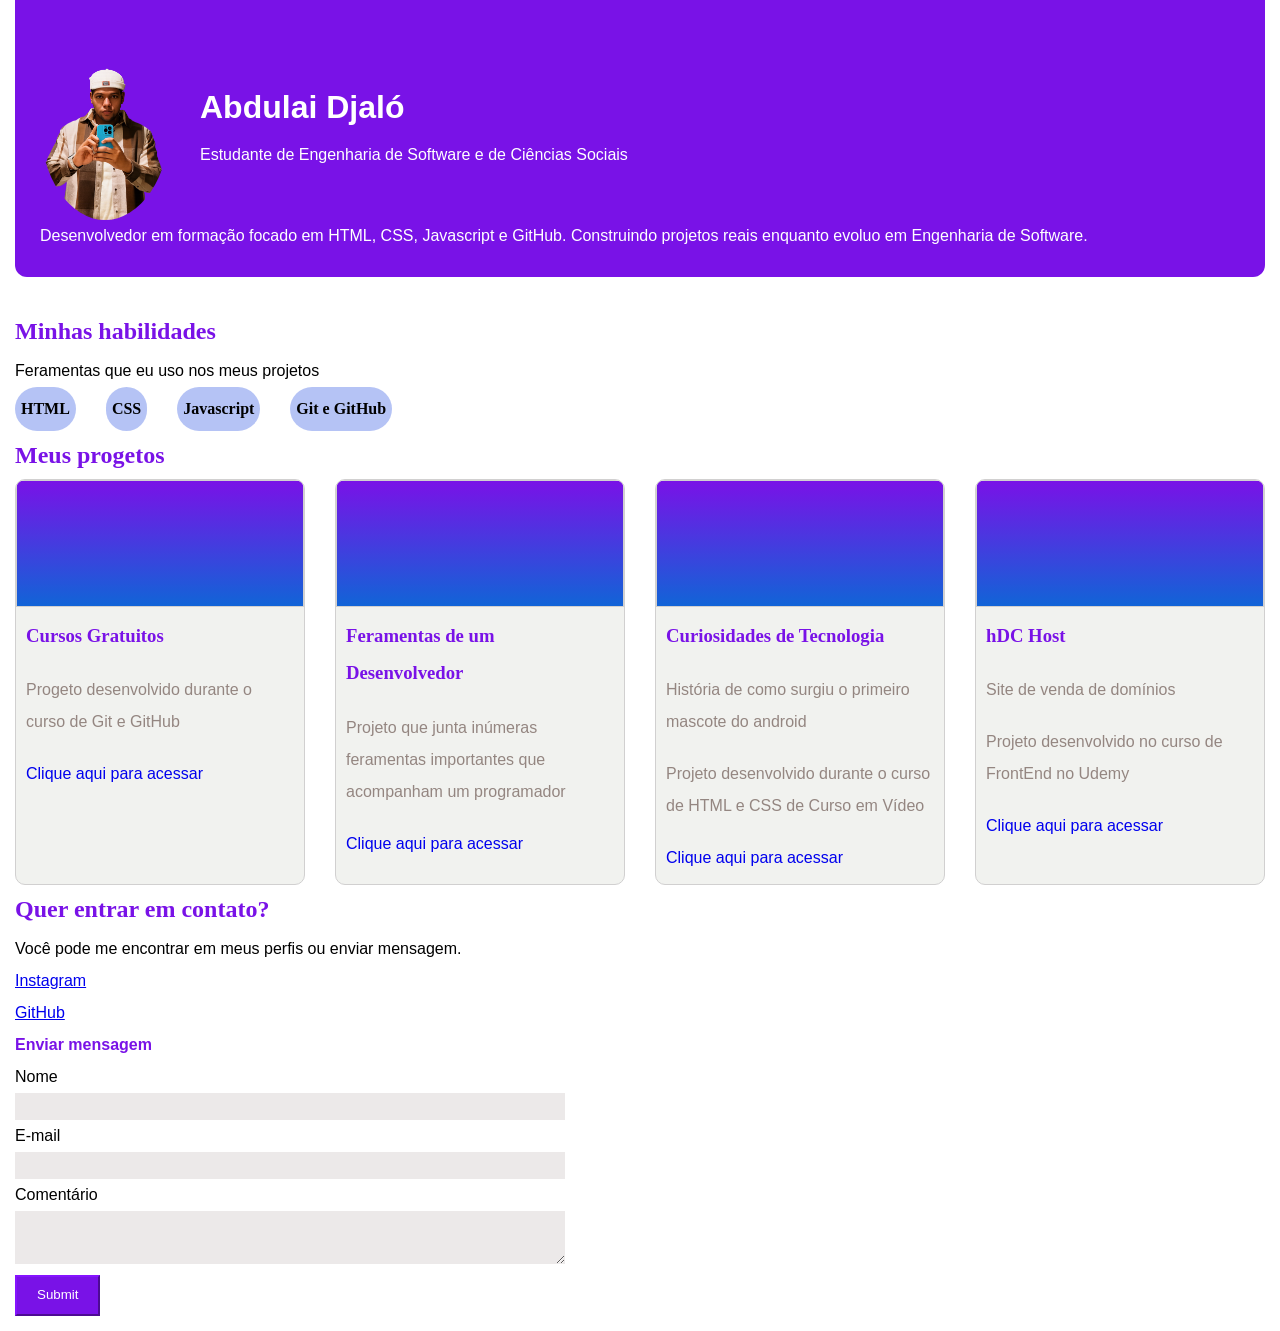
==== index.html @ e2132062 "mais um projeto adicionado" ====
<!DOCTYPE html>
<html lang="pt-br">
<head>
    <meta charset="UTF-8">
    <meta name="viewport" content="width=device-width, initial-scale=1.0">
    <title>Meu portfólio</title>
    <link rel="stylesheet" href="style.css">
    <link rel="shortcut icon" href="Minha imagem sem fundo.png" type="image/x-icon">
</head>
<body>
    <header>
        <div>
            <img src="Minha imagem sem fundo.png" alt="minha imagem">
            <div>
                <h1>Abdulai Djaló</h1>
                <p>Estudante de Engenharia de Software e de Ciências Sociais</p>
            
            </div>
        </div>
        <p>Desenvolvedor em formação focado em HTML, CSS, Javascript e GitHub.
        Construindo projetos reais enquanto evoluo em Engenharia de Software.</p>
    </header>
    <main>
        <section class="habilidade">
            <h2>Minhas habilidades</h2>
            <p>Feramentas que eu uso nos meus projetos</p>
            <ul>
                <li>HTML</li>
                <li>CSS</li>
                <li>Javascript</li>
                <li>Git e GitHub</li>
            </ul>
        </section>
        <section>
            <h2>Meus progetos</h2>
            <div class="projetos">
                <article>
                    <div class="imagem"></div>
                    <h3>Cursos Gratuitos</h3>
                    <p>Progeto desenvolvido durante o curso de Git e GitHub</p>
                    <a href="https://djibrildjalo.github.io/Projeto-Site/" target="_blank">Clique aqui para acessar</a>
                </article>

                <article>
                    <div class="imagem"></div>
                    <h3>Feramentas de um Desenvolvedor</h3>
                    <p>Projeto que junta inúmeras feramentas importantes que acompanham um programador</p>
                    <a href="https://djibrildjalo.github.io/Feramentas_de_um_programador/" target="_blank">Clique aqui para acessar</a>
                </article>

                <article>
                    <div class="imagem"></div>
                    <h3>Curiosidades de Tecnologia</h3>
                    <p>História de como surgiu o primeiro mascote do android</p>
                    <P>Projeto desenvolvido durante o curso de HTML e CSS de Curso em Vídeo</P>
                    <a href="https://djibrildjalo.github.io/Surgimento_Android/" target="_blank">Clique aqui para acessar</a>
                </article>

                <article>
                    <div class="imagem"></div>
                    <h3>hDC Host</h3>
                    <p>Site de venda de domínios</p>
                    <p>Projeto desenvolvido no curso de FrontEnd no Udemy</p>
                    <a href="https://djibrildjalo.github.io/hDC-Host/" target="_blank">Clique aqui para acessar</a>
                </article>
            </div>
        </section>
        <section>
            <h2>Quer entrar em contato?</h2>
            <p>Você pode me encontrar em meus perfis ou enviar mensagem.</p>
            <ul>
                <li><p><a href="https://Instagram.com/abdulaidjalo52" target="_blank">Instagram</a></p></li>
                <li><p><a href="https://github.com/djibrildjalo" target="_blank">GitHub</a></p></li>
            </ul>
        </section>

        <section class="mensagem">
            <p><strong>Enviar mensagem</strong></p>
            <label for="nome">Nome</label>
            <input class="mensagem" type="text" name="nome">
            <label for="email">E-mail</label>
            <input class="mensagem" type="email">
            <label for="comentario">Comentário</label>
            <textarea class="mensagem" name="comentario"></textarea>
        </section>

        <input class="enviar" type="submit" name="enviar">
    </main>
    <footer>
        <p></p>
    </footer>
</body>
</html>
---- style.css ----
*{
    font-family: Arial, Helvetica, sans-serif;
    padding: 0px;
    margin: 0px;
    line-height: 2em;
}
@import url('https://fonts.googleapis.com/css2?family=Changa+One:ital@0;1&family=Gravitas+One&display=swap');

:root{
    --cor1: #ffffff;
    --cor2: #7912e7;
    --cor3: #000000;
    --cor4: #1164d7;
    --cor6: #d8dbd45f;

    --fonte-padrão: arial;
    --fonte-destaque: 'changa';
    --fonte-titulo: 'gravitas';
}

body{
    margin: 15px;
    margin-top: 0px;
}

header{
    background-color: var(--cor2);
    color: var(--cor1);
    padding: 25px;
    border-radius: 0px 0px 12px 12px;
    margin: 0px auto 30px auto;
}

header > div{
    display: flex;
    gap: 30px;
    align-items: center;
    flex: 1;
}

header > div > img{
    max-width: 130px;
    border-radius: 50%;
}

header > div > h1{
    font-weight: bolder;
    font-family: var(--fonte-destaque);
}

header > div > p{
    text-align: justify;
    font-family: var(--fonte-padrão);
}

section.habilidade ul{
    display: flex;
    gap: 30px;
    list-style-type: none;
    flex-wrap: wrap;

}

section.habilidade li{
    background-color: #1b45df52;
    border-radius: 50px;
    padding: 6px;
    font-weight: bolder;
    font-family: var(--fonte-destaque);
}

main{
    background-color: var(--cor1);
    font-family: var(--fonte-padrão);
}

main h2{
    color: var(--cor2);
    font-family: var(--fonte-titulo);
}

.projetos{
    display: flex;
    gap: 30px;
    flex-wrap: wrap;
}

div.projetos article{
    min-width: 220px;
    background-color: var(--cor6);
    flex-direction: column;
    flex: 1;
    display: flex;
    overflow: hidden;
    border-radius: 10px;
    border: 1px solid rgb(209, 208, 208);
}

div.imagem{
    height: 125px;
    background-image: linear-gradient(to bottom, var(--cor2), var(--cor4));
    border: 1px solid rgb(209, 208, 208);
}

div.projetos h3{
    padding: 10px;
    color: var(--cor2);
    font-family: var(--fonte-titulo);
}

div.projetos p{
    padding: 10px;
    color: rgb(148, 134, 129);
}

div.projetos a{
    padding: 10px;
    text-decoration: none;
}

div.projetos a:hover{
    color: #d74747;
    text-decoration: underline;
}

section ul{
    list-style: none;
}

section.mensagem{
    margin-top: 20px;
    margin: auto;
}

section label,
section input{
    display: block;
}

section.mensagem p{
    color: var(--cor2);
}

input.mensagem,
textarea.mensagem{
    min-width: 550px;
    background-color: rgba(221, 216, 216, 0.552);
    border: none;
}

@media screen and (max-width: 600px ) {
    input.mensagem,
textarea.mensagem{
    min-width: 350px;
    background-color: rgba(221, 216, 216, 0.552);
    border: none;
}
}

input.enviar{
    padding: 05px 20px;
    background-color: var(--cor2);
    color: var(--cor1);
    border-color: var(--cor2);
    transition: 0.5s;
}

input.enviar:hover{
    background-color: var(--cor1);
    color: var(--cor2);
}
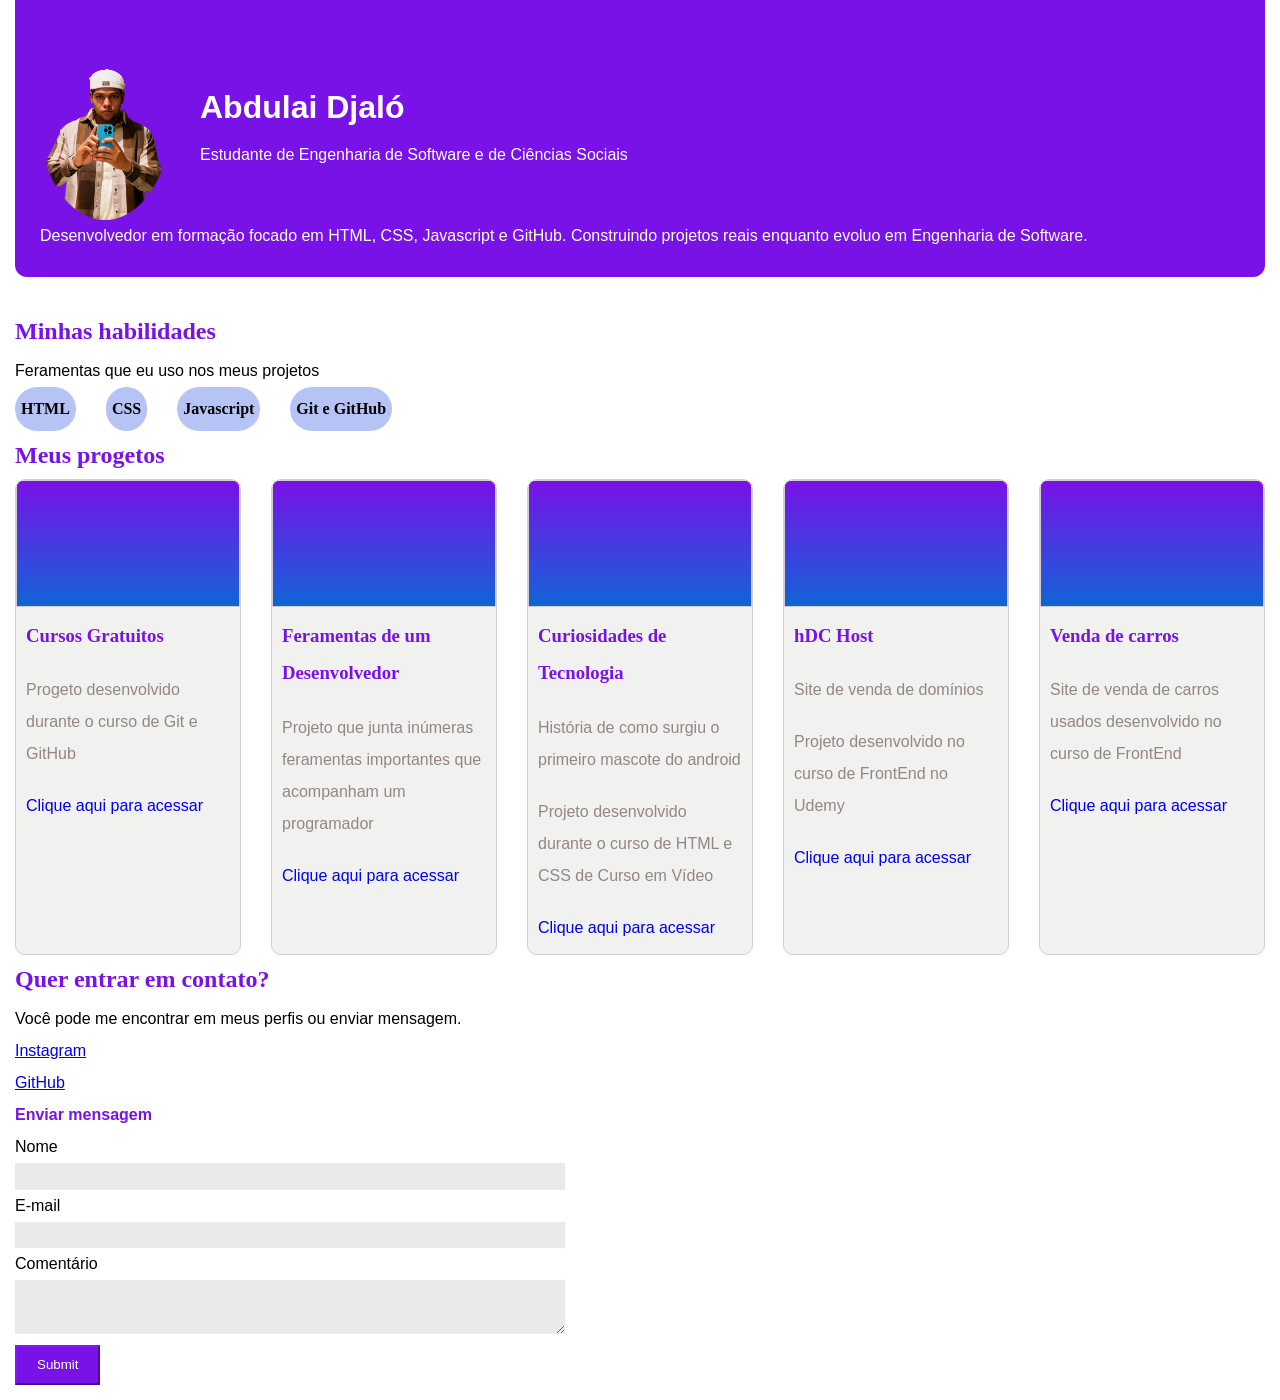
==== commit 0c76acb1: "Mais projeto de venda de carros" ====
--- a/index.html
+++ b/index.html
@@ -53,7 +53,7 @@
                     <h3>Curiosidades de Tecnologia</h3>
                     <p>História de como surgiu o primeiro mascote do android</p>
                     <P>Projeto desenvolvido durante o curso de HTML e CSS de Curso em Vídeo</P>
-                    <a href="https://djibrildjalo.github.io/Surgimento_Android/" target="_blank">Clique aqui para acessar</a>
+                    <a href="https://djibrildjalo.github.io/Surgimento_android/" target="_blank">Clique aqui para acessar</a>
                 </article>
 
                 <article>
@@ -62,6 +62,13 @@
                     <p>Site de venda de domínios</p>
                     <p>Projeto desenvolvido no curso de FrontEnd no Udemy</p>
                     <a href="https://djibrildjalo.github.io/hDC-Host/" target="_blank">Clique aqui para acessar</a>
+                </article>
+
+                <article>
+                    <div class="imagem"></div>
+                    <h3>Venda de carros</h3>
+                    <p>Site de venda de carros usados desenvolvido no curso de FrontEnd</p>
+                    <a href="https://djibrildjalo.github.io/Projeto_venda_carro/" target="_blank">Clique aqui para acessar</a>
                 </article>
             </div>
         </section>
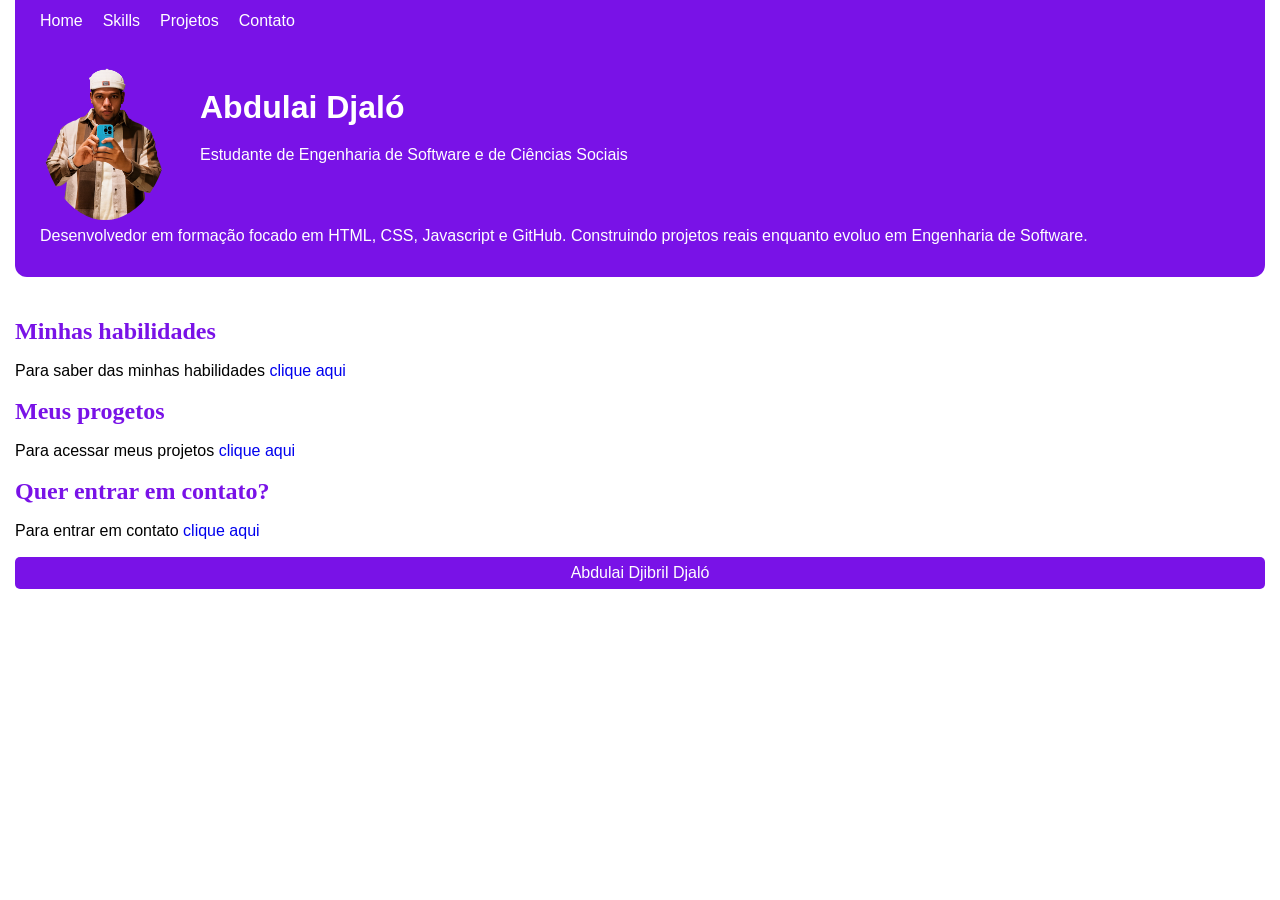
==== commit 34b3c197: "Fiz divisão partes, cada assunto numa pagina" ====
--- a/index.html
+++ b/index.html
@@ -4,11 +4,21 @@
     <meta charset="UTF-8">
     <meta name="viewport" content="width=device-width, initial-scale=1.0">
     <title>Meu portfólio</title>
-    <link rel="stylesheet" href="style.css">
+    <link rel="stylesheet" href="stilos/style.css">
     <link rel="shortcut icon" href="Minha imagem sem fundo.png" type="image/x-icon">
 </head>
 <body>
     <header>
+        <div class="menu">
+            <nav class="menu">
+                <ul class="menu-links">
+                    <li><a href="index.html">Home</a></li>
+                    <li><a href="skills.html">Skills</a></li>
+                    <li><a href="projetos.html">Projetos</a></li>
+                    <li><a href="contato.html">Contato</a></li>
+                </ul>
+            </nav>
+        </div>
         <div>
             <img src="Minha imagem sem fundo.png" alt="minha imagem">
             <div>
@@ -23,78 +33,19 @@
     <main>
         <section class="habilidade">
             <h2>Minhas habilidades</h2>
-            <p>Feramentas que eu uso nos meus projetos</p>
-            <ul>
-                <li>HTML</li>
-                <li>CSS</li>
-                <li>Javascript</li>
-                <li>Git e GitHub</li>
-            </ul>
+            <p>Para saber das minhas habilidades <a href="skills.html">clique aqui</a></p>
         </section>
         <section>
             <h2>Meus progetos</h2>
-            <div class="projetos">
-                <article>
-                    <div class="imagem"></div>
-                    <h3>Cursos Gratuitos</h3>
-                    <p>Progeto desenvolvido durante o curso de Git e GitHub</p>
-                    <a href="https://djibrildjalo.github.io/Projeto-Site/" target="_blank">Clique aqui para acessar</a>
-                </article>
-
-                <article>
-                    <div class="imagem"></div>
-                    <h3>Feramentas de um Desenvolvedor</h3>
-                    <p>Projeto que junta inúmeras feramentas importantes que acompanham um programador</p>
-                    <a href="https://djibrildjalo.github.io/Feramentas_de_um_programador/" target="_blank">Clique aqui para acessar</a>
-                </article>
-
-                <article>
-                    <div class="imagem"></div>
-                    <h3>Curiosidades de Tecnologia</h3>
-                    <p>História de como surgiu o primeiro mascote do android</p>
-                    <P>Projeto desenvolvido durante o curso de HTML e CSS de Curso em Vídeo</P>
-                    <a href="https://djibrildjalo.github.io/Surgimento_android/" target="_blank">Clique aqui para acessar</a>
-                </article>
-
-                <article>
-                    <div class="imagem"></div>
-                    <h3>hDC Host</h3>
-                    <p>Site de venda de domínios</p>
-                    <p>Projeto desenvolvido no curso de FrontEnd no Udemy</p>
-                    <a href="https://djibrildjalo.github.io/hDC-Host/" target="_blank">Clique aqui para acessar</a>
-                </article>
-
-                <article>
-                    <div class="imagem"></div>
-                    <h3>Venda de carros</h3>
-                    <p>Site de venda de carros usados desenvolvido no curso de FrontEnd</p>
-                    <a href="https://djibrildjalo.github.io/Projeto_venda_carro/" target="_blank">Clique aqui para acessar</a>
-                </article>
-            </div>
+            <p>Para acessar meus projetos <a href="projetos.html">clique aqui</a></p>
         </section>
         <section>
             <h2>Quer entrar em contato?</h2>
-            <p>Você pode me encontrar em meus perfis ou enviar mensagem.</p>
-            <ul>
-                <li><p><a href="https://Instagram.com/abdulaidjalo52" target="_blank">Instagram</a></p></li>
-                <li><p><a href="https://github.com/djibrildjalo" target="_blank">GitHub</a></p></li>
-            </ul>
+            <p>Para entrar em contato <a href="contato.html">clique aqui</a></p>
         </section>
-
-        <section class="mensagem">
-            <p><strong>Enviar mensagem</strong></p>
-            <label for="nome">Nome</label>
-            <input class="mensagem" type="text" name="nome">
-            <label for="email">E-mail</label>
-            <input class="mensagem" type="email">
-            <label for="comentario">Comentário</label>
-            <textarea class="mensagem" name="comentario"></textarea>
-        </section>
-
-        <input class="enviar" type="submit" name="enviar">
     </main>
     <footer>
-        <p></p>
+        <p>Abdulai Djibril Djaló</p>
     </footer>
 </body>
 </html>
--- a/stilos/style.css
+++ b/stilos/style.css
@@ -0,0 +1,228 @@
+*{
+    font-family: Arial, Helvetica, sans-serif;
+    padding: 0px;
+    margin: 0px;
+    line-height: 2em;
+}
+@import url('https://fonts.googleapis.com/css2?family=Changa+One:ital@0;1&family=Gravitas+One&display=swap');
+
+:root{
+    --cor1: #ffffff;
+    --cor2: #7912e7;
+    --cor3: #000000;
+    --cor4: #1164d7;
+    --cor6: #d8dbd45f;
+
+    --fonte-padrão: arial;
+    --fonte-destaque: 'changa';
+    --fonte-titulo: 'gravitas';
+}
+
+body{
+    margin: 15px;
+    margin-top: 0px;
+}
+
+header{
+    background-color: var(--cor2);
+    color: var(--cor1);
+    padding: 25px;
+    border-radius: 0px 0px 12px 12px;
+    margin: 0px auto 30px auto;
+}
+
+header > div{
+    display: flex;
+    gap: 30px;
+    align-items: center;
+    flex: 1;
+}
+
+header > div > img{
+    max-width: 130px;
+    border-radius: 50%;
+}
+
+header > div > h1{
+    font-weight: bolder;
+    font-family: var(--fonte-destaque);
+}
+
+header > div > p{
+    text-align: justify;
+    font-family: var(--fonte-padrão);
+}
+
+.menu{
+    position: absolute;
+    text-align: center;
+
+}
+
+.menu-links{
+    list-style-type: none;
+    display: flex;
+    gap: 20px;
+    position: absolute;
+    top: -20px;
+}
+
+nav a{
+    text-decoration: none;
+    color: var(--cor1);
+    position: relative;
+}
+
+nav a:hover{
+    background-color: var(--cor1);
+    color: var(--cor2);
+}
+
+section.habilidade ul{
+    display: flex;
+    gap: 30px;
+    list-style-type: none;
+    flex-wrap: wrap;
+
+}
+
+section.habilidade li{
+    background-color: #1b45df52;
+    border-radius: 50px;
+    padding: 6px;
+    font-weight: bolder;
+    font-family: var(--fonte-destaque);
+}
+
+main{
+    background-color: var(--cor1);
+    font-family: var(--fonte-padrão);
+}
+
+h2{
+    color: var(--cor2);
+    font-family: var(--fonte-titulo);
+}
+
+.projetos{
+    display: flex;
+    gap: 30px;
+    flex-wrap: wrap;
+}
+
+div.projetos article{
+    min-width: 220px;
+    background-color: var(--cor6);
+    flex-direction: column;
+    flex: 1;
+    display: flex;
+    overflow: hidden;
+    border-radius: 10px;
+    border: 1px solid rgb(209, 208, 208);
+}
+
+div.imagem{
+    height: 125px;
+    background-image: linear-gradient(to bottom, var(--cor2), var(--cor4));
+    border: 1px solid rgb(209, 208, 208);
+}
+
+div.projetos h3{
+    padding: 10px;
+    color: var(--cor2);
+    font-family: var(--fonte-titulo);
+}
+
+div.projetos p{
+    padding: 10px;
+    color: rgb(148, 134, 129);
+}
+
+div.projetos a{
+    padding: 10px;
+    text-decoration: none;
+}
+
+div.projetos a:hover{
+    color: #d74747;
+    text-decoration: underline;
+}
+
+section ul{
+    list-style: none;
+}
+
+.escondido{
+    display: none;
+}
+
+.botao{
+    background-color: var(--cor2);
+    color: var(--cor1);
+    padding: 4px;
+    border-radius: 5px;
+    border: 1px transparent;
+}
+
+section.mensagem{
+    margin-top: 20px;
+    margin: auto;
+}
+
+section label,
+section input{
+    display: block;
+}
+
+section.mensagem p{
+    color: var(--cor2);
+}
+
+input.mensagem,
+textarea.mensagem{
+    min-width: 550px;
+    background-color: rgba(221, 216, 216, 0.552);
+    border: none;
+}
+
+@media screen and (max-width: 600px ) {
+    input.mensagem,
+textarea.mensagem{
+    min-width: 350px;
+    background-color: rgba(221, 216, 216, 0.552);
+    border: none;
+}
+}
+
+input.enviar{
+    padding: 05px 20px;
+    background-color: var(--cor2);
+    color: var(--cor1);
+    border-color: var(--cor2);
+    transition: 0.5s;
+    border-radius: 5px;
+}
+
+input.enviar:hover{
+    background-color: var(--cor1);
+    color: var(--cor2);
+}
+
+p a{
+    text-decoration: none;
+}
+
+p a:hover{
+    background-color: var(--cor2);
+    color: var(--cor1);
+    padding: 5px;
+    border-radius: 3px;
+}
+
+footer p{
+    background-color: var(--cor2);
+    color: var(--cor1);
+    margin-top: 10px;
+    border-radius: 5px;
+    text-align: center;
+}
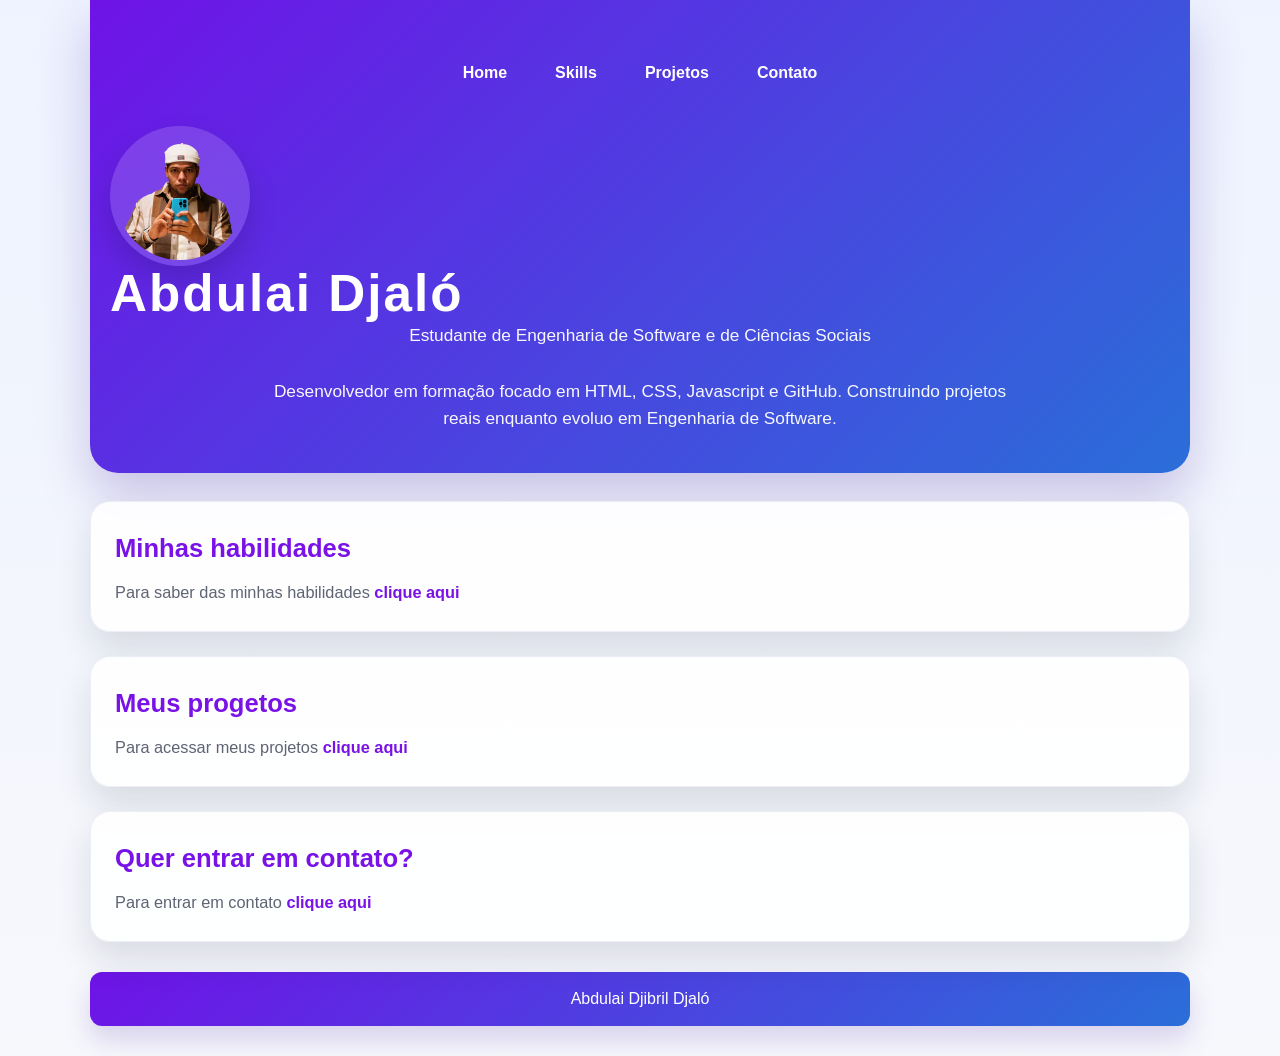
==== commit b67f910c: "Fiz mudança com IA" ====
--- a/index.html
+++ b/index.html
@@ -19,12 +19,11 @@
                 </ul>
             </nav>
         </div>
-        <div>
+        <div class="hero">
             <img src="Minha imagem sem fundo.png" alt="minha imagem">
-            <div>
+            <div class="hero-text">
                 <h1>Abdulai Djaló</h1>
                 <p>Estudante de Engenharia de Software e de Ciências Sociais</p>
-            
             </div>
         </div>
         <p>Desenvolvedor em formação focado em HTML, CSS, Javascript e GitHub.
--- a/stilos/style.css
+++ b/stilos/style.css
@@ -1,228 +1,324 @@
-*{
-    font-family: Arial, Helvetica, sans-serif;
-    padding: 0px;
-    margin: 0px;
-    line-height: 2em;
-}
 @import url('https://fonts.googleapis.com/css2?family=Changa+One:ital@0;1&family=Gravitas+One&display=swap');
 
-:root{
+* {
+    box-sizing: border-box;
+    margin: 0;
+    padding: 0;
+    line-height: 1.6;
+}
+
+:root {
     --cor1: #ffffff;
     --cor2: #7912e7;
-    --cor3: #000000;
+    --cor3: #0f172a;
     --cor4: #1164d7;
-    --cor6: #d8dbd45f;
-
-    --fonte-padrão: arial;
-    --fonte-destaque: 'changa';
-    --fonte-titulo: 'gravitas';
-}
-
-body{
-    margin: 15px;
-    margin-top: 0px;
-}
-
-header{
-    background-color: var(--cor2);
-    color: var(--cor1);
-    padding: 25px;
-    border-radius: 0px 0px 12px 12px;
-    margin: 0px auto 30px auto;
-}
-
-header > div{
-    display: flex;
-    gap: 30px;
+    --cor5: #f4f7ff;
+    --cor6: rgba(145, 160, 211, 0.12);
+    --cor7: #5f6474;
+    --sombra: 0 18px 35px rgba(20, 24, 41, 0.12);
+
+    --fonte-padrão: 'Segoe UI', Tahoma, Geneva, Verdana, sans-serif;
+    --fonte-destaque: 'Changa One', 'Arial Black', sans-serif;
+    --fonte-titulo: 'Gravitas One', 'Segoe UI', sans-serif;
+}
+
+html {
+    scroll-behavior: smooth;
+}
+
+body {
+    background: linear-gradient(180deg, #eef3ff 0%, #f7f8fc 100%);
+    color: var(--cor3);
+    font-family: var(--fonte-padrão);
+}
+
+a {
+    color: inherit;
+    text-decoration: none;
+}
+
+img {
+    display: block;
+    max-width: 100%;
+}
+
+header {
+    background: linear-gradient(135deg, #6f13e7 0%, #2a6ed9 100%);
+    color: var(--cor1);
+    padding: 30px 20px 40px;
+    border-radius: 0 0 28px 28px;
+    box-shadow: 0 24px 50px rgba(76, 44, 162, 0.25);
+}
+
+header, main, footer {
+    width: min(1100px, calc(100% - 32px));
+    margin: 0 auto;
+}
+
+.menu {
+    margin-bottom: 18px;
+}
+
+.menu-links {
+    list-style: none;
+    display: flex;
+    justify-content: center;
+    gap: 12px;
+    flex-wrap: wrap;
+}
+
+.menu-links a {
+    display: inline-block;
+    padding: 10px 18px;
+    border-radius: 999px;
+    color: var(--cor1);
+    font-weight: 700;
+    transition: 0.2s ease;
+}
+
+.menu-links a:hover {
+    background: rgba(255, 255, 255, 0.14);
+    transform: translateY(-1px);
+}
+
+header > div:first-of-type {
+    display: flex;
     align-items: center;
-    flex: 1;
-}
-
-header > div > img{
-    max-width: 130px;
+    gap: 28px;
+    justify-content: center;
+    flex-wrap: wrap;
+    margin: 20px auto 12px;
+}
+
+header > div > img {
+    width: 140px;
+    height: 140px;
+    object-fit: cover;
     border-radius: 50%;
-}
-
-header > div > h1{
-    font-weight: bolder;
+    background: rgba(255, 255, 255, 0.15);
+    padding: 6px;
+    box-shadow: 0 15px 30px rgba(0, 0, 0, 0.15);
+}
+
+header h1 {
+    font-size: clamp(2.1rem, 4vw, 3.4rem);
     font-family: var(--fonte-destaque);
-}
-
-header > div > p{
-    text-align: justify;
-    font-family: var(--fonte-padrão);
-}
-
-.menu{
-    position: absolute;
+    letter-spacing: 0.04em;
+    line-height: 1.1;
+}
+
+header p {
     text-align: center;
-
-}
-
-.menu-links{
-    list-style-type: none;
-    display: flex;
-    gap: 20px;
-    position: absolute;
-    top: -20px;
-}
-
-nav a{
-    text-decoration: none;
-    color: var(--cor1);
-    position: relative;
-}
-
-nav a:hover{
-    background-color: var(--cor1);
-    color: var(--cor2);
-}
-
-section.habilidade ul{
-    display: flex;
-    gap: 30px;
-    list-style-type: none;
-    flex-wrap: wrap;
-
-}
-
-section.habilidade li{
-    background-color: #1b45df52;
-    border-radius: 50px;
-    padding: 6px;
-    font-weight: bolder;
-    font-family: var(--fonte-destaque);
-}
-
-main{
-    background-color: var(--cor1);
-    font-family: var(--fonte-padrão);
-}
-
-h2{
+    font-size: 1.08rem;
+    opacity: 0.96;
+}
+
+header > p {
+    max-width: 760px;
+    margin: 28px auto 0;
+    font-size: 1.08rem;
+}
+
+main {
+    padding: 28px 0 20px;
+    display: grid;
+    gap: 24px;
+}
+
+main section {
+    background: rgba(255, 255, 255, 0.9);
+    border: 1px solid rgba(103, 123, 174, 0.12);
+    border-radius: 20px;
+    padding: 26px 24px;
+    box-shadow: var(--sombra);
+}
+
+h2 {
     color: var(--cor2);
     font-family: var(--fonte-titulo);
-}
-
-.projetos{
-    display: flex;
-    gap: 30px;
+    font-size: clamp(1.5rem, 2vw, 2.1rem);
+    margin-bottom: 10px;
+}
+
+main p, main li {
+    color: var(--cor7);
+    font-size: 1.02rem;
+}
+
+main a {
+    color: var(--cor2);
+    font-weight: 700;
+}
+
+main a:hover {
+    text-decoration: underline;
+}
+
+section.habilidade ul {
+    list-style: none;
+    display: flex;
     flex-wrap: wrap;
-}
-
-div.projetos article{
+    gap: 12px;
+    margin-top: 18px;
+}
+
+section.habilidade li {
+    background: linear-gradient(135deg, rgba(121, 18, 231, 0.12), rgba(17, 100, 215, 0.12));
+    color: var(--cor3);
+    border-radius: 999px;
+    padding: 10px 18px;
+    font-weight: 700;
+    border: 1px solid rgba(121, 18, 231, 0.1);
+}
+
+.projetos {
+    display: flex;
+    gap: 24px;
+    flex-wrap: wrap;
+    margin-top: 14px;
+}
+
+div.projetos article {
+    flex: 1 1 240px;
     min-width: 220px;
-    background-color: var(--cor6);
+    background: var(--cor6);
+    border: 1px solid rgba(116, 133, 167, 0.18);
+    border-radius: 16px;
+    overflow: hidden;
+    display: flex;
     flex-direction: column;
-    flex: 1;
-    display: flex;
-    overflow: hidden;
-    border-radius: 10px;
-    border: 1px solid rgb(209, 208, 208);
-}
-
-div.imagem{
-    height: 125px;
-    background-image: linear-gradient(to bottom, var(--cor2), var(--cor4));
-    border: 1px solid rgb(209, 208, 208);
-}
-
-div.projetos h3{
-    padding: 10px;
+    box-shadow: 0 12px 30px rgba(20, 24, 41, 0.06);
+}
+
+div.imagem {
+    height: 130px;
+    background: linear-gradient(135deg, #7b1ae7 0%, #1d63d8 100%);
+}
+
+div.projetos h3 {
+    padding: 14px 14px 6px;
     color: var(--cor2);
-    font-family: var(--fonte-titulo);
-}
-
-div.projetos p{
-    padding: 10px;
-    color: rgb(148, 134, 129);
-}
-
-div.projetos a{
-    padding: 10px;
-    text-decoration: none;
-}
-
-div.projetos a:hover{
-    color: #d74747;
-    text-decoration: underline;
-}
-
-section ul{
-    list-style: none;
-}
-
-.escondido{
+    font-size: 1.2rem;
+}
+
+div.projetos p {
+    padding: 0 14px 8px;
+    color: var(--cor7);
+}
+
+div.projetos a {
+    display: inline-block;
+    padding: 0 14px 16px;
+    margin-top: auto;
+}
+
+.escondido {
     display: none;
 }
 
-.botao{
-    background-color: var(--cor2);
-    color: var(--cor1);
-    padding: 4px;
-    border-radius: 5px;
-    border: 1px transparent;
-}
-
-section.mensagem{
-    margin-top: 20px;
-    margin: auto;
-}
-
-section label,
-section input{
+section.mensagem {
+    display: grid;
+    gap: 18px;
+}
+
+.botao {
+    background: linear-gradient(135deg, #7a13e7, #234ed6);
+    color: var(--cor1);
+    border: none;
+    border-radius: 12px;
+    padding: 12px 20px;
+    font-size: 1rem;
+    font-weight: 700;
+    cursor: pointer;
+    transition: transform 0.2s ease, box-shadow 0.2s ease;
+    box-shadow: 0 14px 24px rgba(93, 74, 196, 0.28);
+}
+
+.botao:hover {
+    transform: translateY(-1px);
+}
+
+form.contato {
+    display: grid;
+    gap: 12px;
+}
+
+section label {
     display: block;
-}
-
-section.mensagem p{
-    color: var(--cor2);
+    font-weight: 700;
+    color: var(--cor3);
 }
 
 input.mensagem,
-textarea.mensagem{
-    min-width: 550px;
-    background-color: rgba(221, 216, 216, 0.552);
+textarea.mensagem {
+    width: 100%;
+    min-width: 0;
+    background: rgba(238, 242, 255, 0.9);
+    border: 1px solid rgba(111, 123, 158, 0.18);
+    border-radius: 12px;
+    padding: 12px 14px;
+    color: var(--cor3);
+    font: inherit;
+}
+
+textarea.mensagem {
+    min-height: 140px;
+    resize: vertical;
+}
+
+input.enviar {
+    background: linear-gradient(135deg, #7a13e7, #2c6ee8);
+    color: var(--cor1);
     border: none;
-}
-
-@media screen and (max-width: 600px ) {
-    input.mensagem,
-textarea.mensagem{
-    min-width: 350px;
-    background-color: rgba(221, 216, 216, 0.552);
-    border: none;
-}
-}
-
-input.enviar{
-    padding: 05px 20px;
-    background-color: var(--cor2);
-    color: var(--cor1);
-    border-color: var(--cor2);
-    transition: 0.5s;
-    border-radius: 5px;
-}
-
-input.enviar:hover{
-    background-color: var(--cor1);
-    color: var(--cor2);
-}
-
-p a{
-    text-decoration: none;
-}
-
-p a:hover{
-    background-color: var(--cor2);
-    color: var(--cor1);
-    padding: 5px;
-    border-radius: 3px;
-}
-
-footer p{
-    background-color: var(--cor2);
-    color: var(--cor1);
-    margin-top: 10px;
-    border-radius: 5px;
+    border-radius: 12px;
+    padding: 12px 18px;
+    font: inherit;
+    font-weight: 700;
+    cursor: pointer;
+    transition: filter 0.2s ease;
+}
+
+input.enviar:hover {
+    filter: brightness(1.05);
+}
+
+footer {
+    padding: 10px 0 30px;
+}
+
+footer p {
+    background: linear-gradient(135deg, #6f13e7 0%, #2a6ed9 100%);
+    color: var(--cor1);
+    border-radius: 12px;
     text-align: center;
-}+    padding: 14px 16px;
+    box-shadow: 0 14px 26px rgba(95, 58, 175, 0.2);
+}
+
+@media screen and (max-width: 600px) {
+    header {
+        padding-top: 22px;
+    }
+
+    header > div:first-of-type {
+        gap: 18px;
+    }
+
+    header > div > img {
+        width: 110px;
+        height: 110px;
+    }
+
+    .menu-links {
+        gap: 8px;
+    }
+
+    .menu-links a {
+        padding: 8px 12px;
+        font-size: 0.92rem;
+    }
+
+    main section {
+        padding: 22px 18px;
+    }
+}
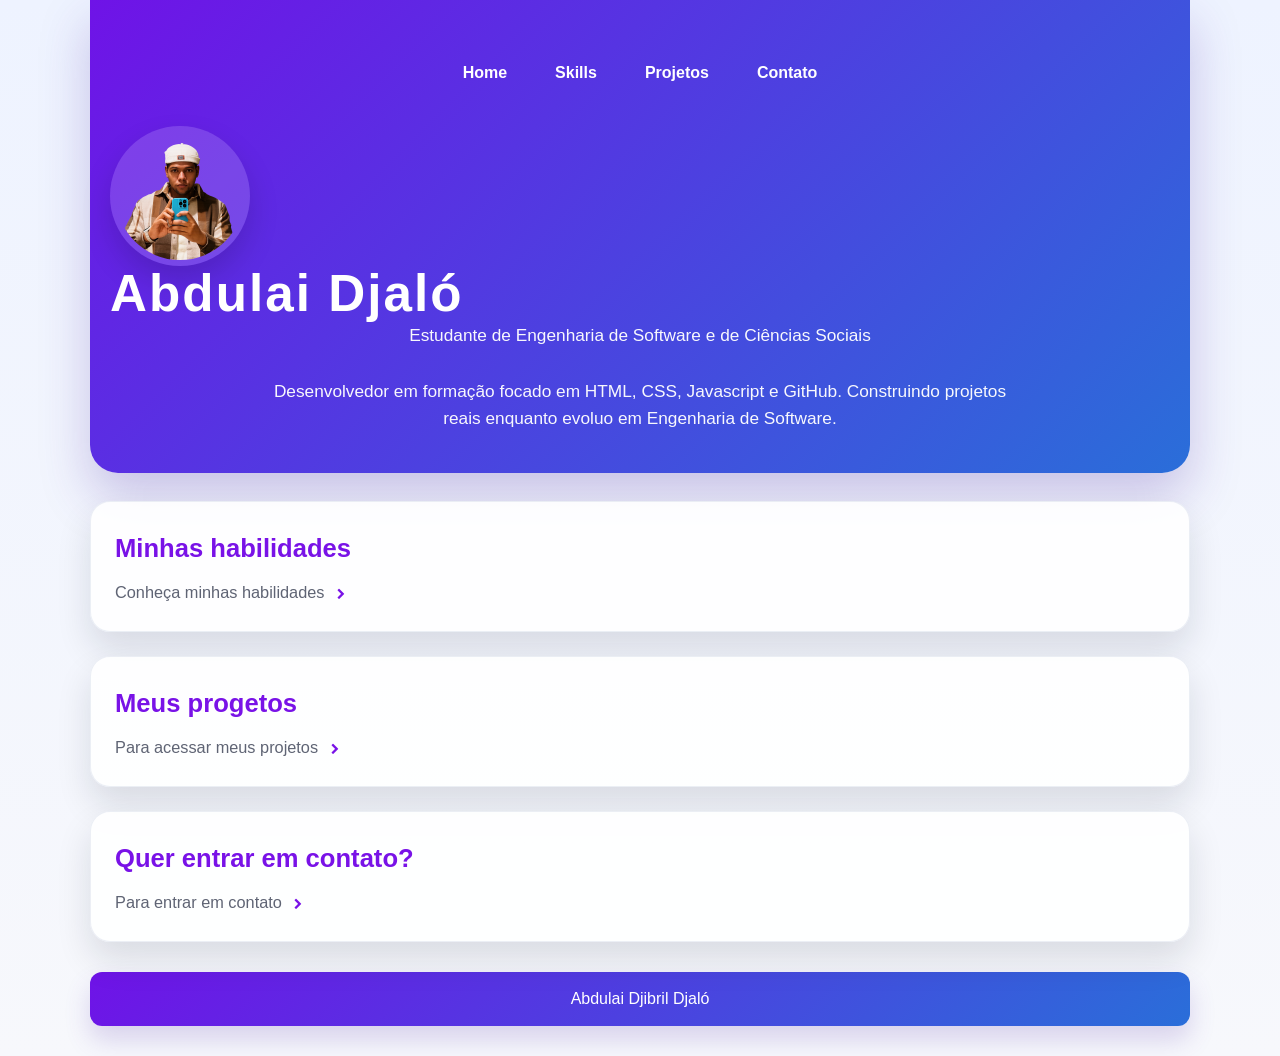
==== commit 59a87413: "coloquei alguns ícones e pequenos ajustes" ====
--- a/index.html
+++ b/index.html
@@ -6,6 +6,7 @@
     <title>Meu portfólio</title>
     <link rel="stylesheet" href="stilos/style.css">
     <link rel="shortcut icon" href="Minha imagem sem fundo.png" type="image/x-icon">
+    <link rel="stylesheet" href="https://cdnjs.cloudflare.com/ajax/libs/font-awesome/4.7.0/css/font-awesome.min.css">
 </head>
 <body>
     <header>
@@ -30,17 +31,17 @@
         Construindo projetos reais enquanto evoluo em Engenharia de Software.</p>
     </header>
     <main>
-        <section class="habilidade">
+        <section>
             <h2>Minhas habilidades</h2>
-            <p>Para saber das minhas habilidades <a href="skills.html">clique aqui</a></p>
+            <p>Conheça minhas habilidades <a href="skills.html"><i class="fa fa-chevron-right" aria-hidden="true"></i></a></p>
         </section>
         <section>
             <h2>Meus progetos</h2>
-            <p>Para acessar meus projetos <a href="projetos.html">clique aqui</a></p>
+            <p>Para acessar meus projetos <a href="projetos.html"><i class="fa fa-chevron-right" aria-hidden="true"></i></a></p>
         </section>
         <section>
             <h2>Quer entrar em contato?</h2>
-            <p>Para entrar em contato <a href="contato.html">clique aqui</a></p>
+            <p>Para entrar em contato <a href="contato.html"><i class="fa fa-chevron-right" aria-hidden="true"></i></a></p>
         </section>
     </main>
     <footer>
--- a/stilos/style.css
+++ b/stilos/style.css
@@ -145,6 +145,18 @@
     font-size: 1.02rem;
 }
 
+p a {
+    font-size: 0.7em;
+    margin-left: 8px;
+    color: inherit;
+    text-decoration: none;
+    transition: color 0.3s ease;
+}
+
+p a:hover {
+    color: #007bff;
+}
+
 main a {
     color: var(--cor2);
     font-weight: 700;
@@ -152,6 +164,10 @@
 
 main a:hover {
     text-decoration: underline;
+}
+
+section.geral{
+    min-height: 650px;
 }
 
 section.habilidade ul {
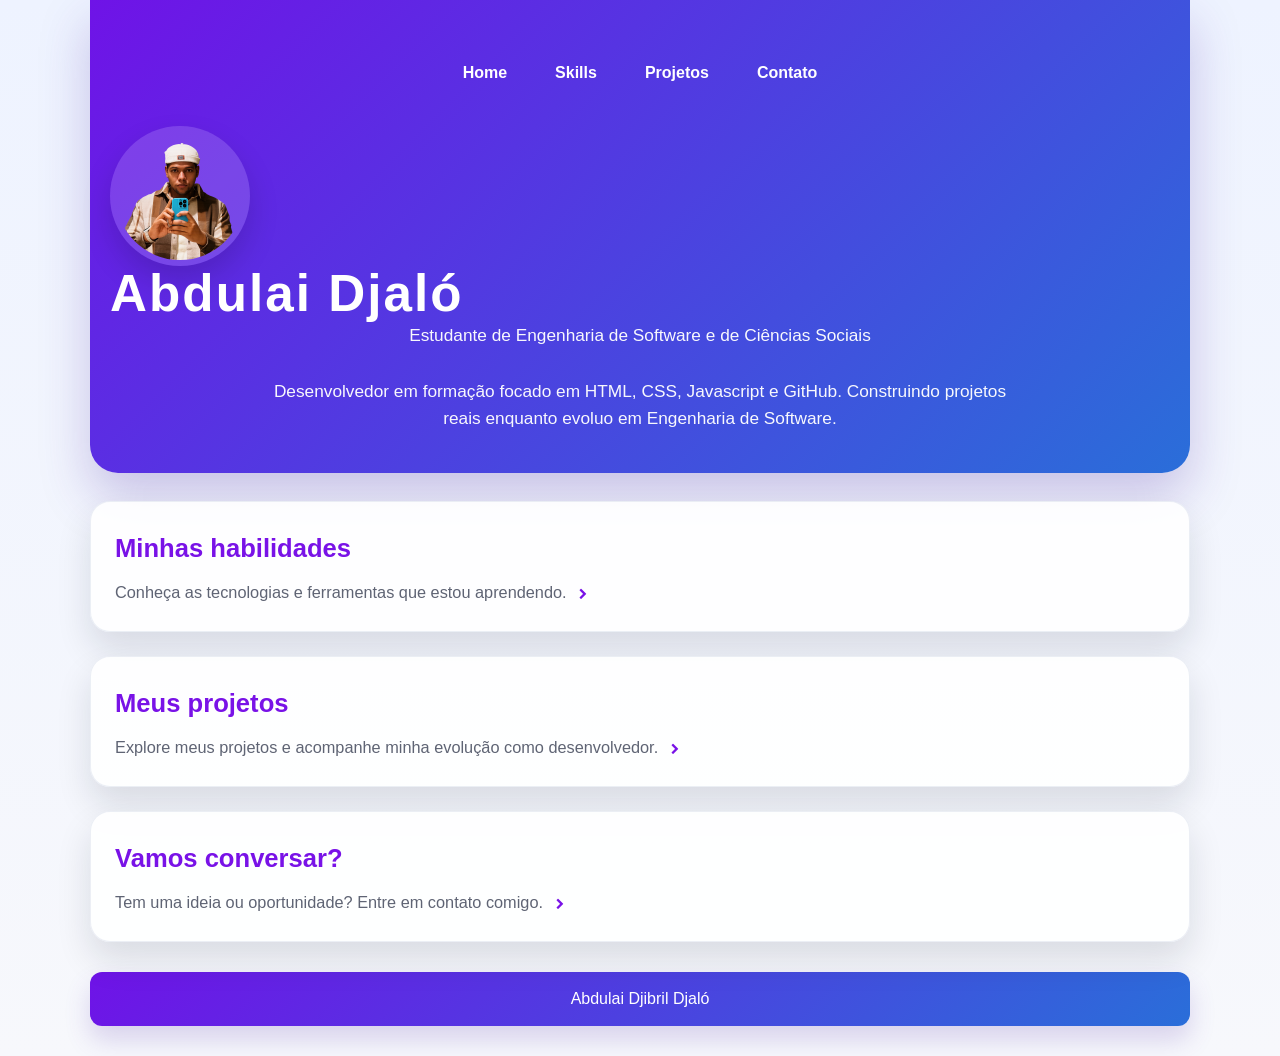
==== commit c1636f96: "Update index.html" ====
--- a/index.html
+++ b/index.html
@@ -33,15 +33,29 @@
     <main>
         <section>
             <h2>Minhas habilidades</h2>
-            <p>Conheça minhas habilidades <a href="skills.html"><i class="fa fa-chevron-right" aria-hidden="true"></i></a></p>
+            <p>Conheça as tecnologias e ferramentas que estou aprendendo.
+                <a href="skills.html" aria-label="Conheça minhas habilidades">
+                    <i class="fa fa-chevron-right" aria-hidden="true"></i>
+                </a>
+            </p>
         </section>
+
         <section>
-            <h2>Meus progetos</h2>
-            <p>Para acessar meus projetos <a href="projetos.html"><i class="fa fa-chevron-right" aria-hidden="true"></i></a></p>
+            <h2>Meus projetos</h2>
+            <p>Explore meus projetos e acompanhe minha evolução como desenvolvedor.
+                <a href="projetos.html" aria-label="Explore meus projetos">
+                    <i class="fa fa-chevron-right" aria-hidden="true"></i>
+                </a>
+            </p>
         </section>
+
         <section>
-            <h2>Quer entrar em contato?</h2>
-            <p>Para entrar em contato <a href="contato.html"><i class="fa fa-chevron-right" aria-hidden="true"></i></a></p>
+            <h2>Vamos conversar?</h2>
+            <p>Tem uma ideia ou oportunidade? Entre em contato comigo.
+                <a href="contato.html" aria-label="Entre em contato comigo">
+                    <i class="fa fa-chevron-right" aria-hidden="true"></i>
+                </a>
+            </p>
         </section>
     </main>
     <footer>
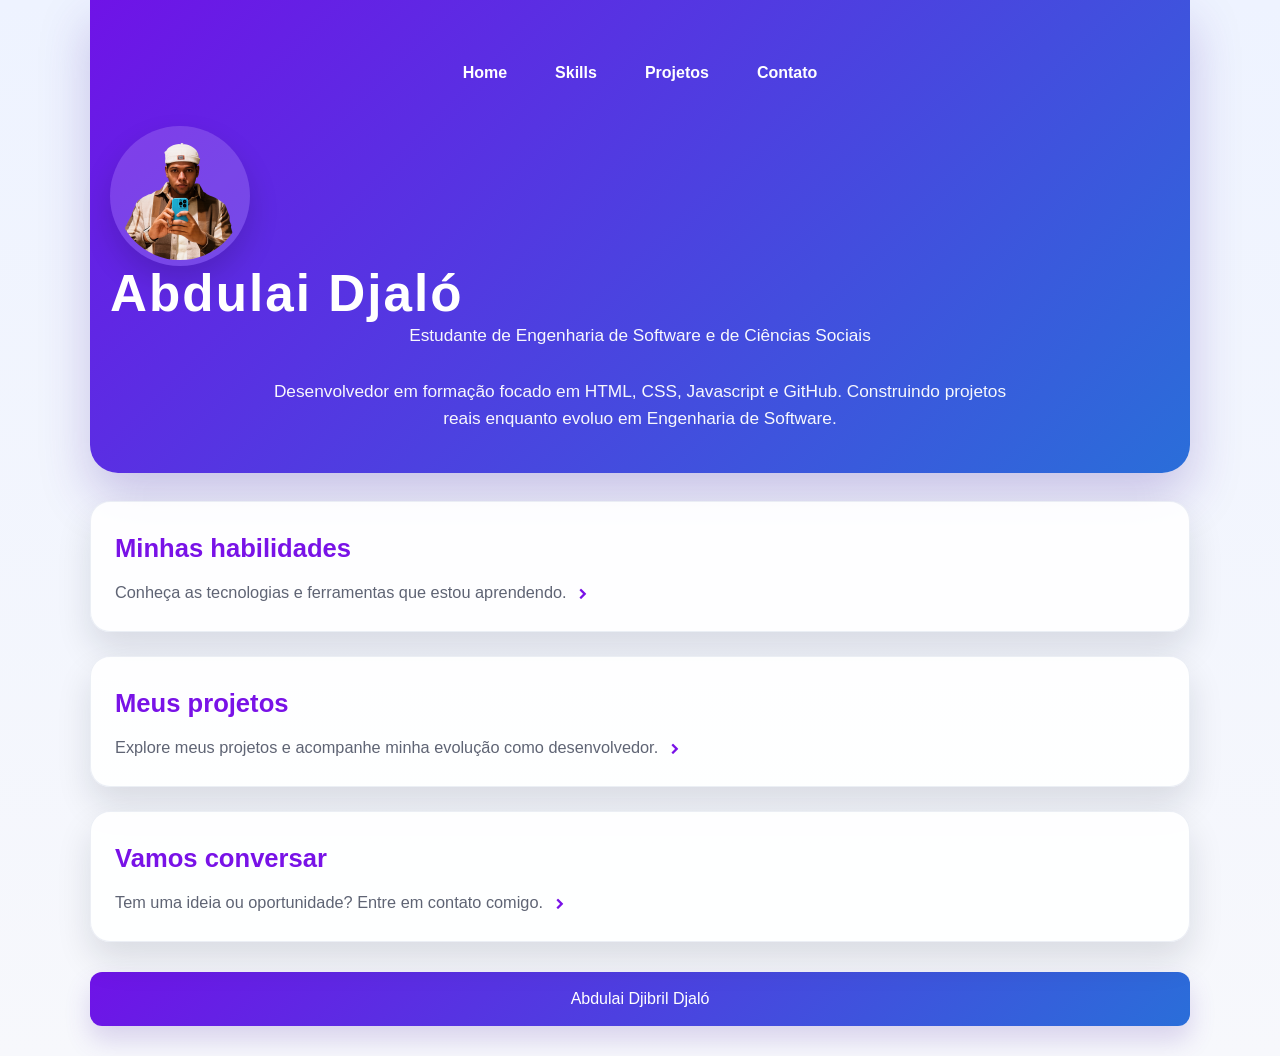
==== commit 05312c49: "Update index.html" ====
--- a/index.html
+++ b/index.html
@@ -50,7 +50,7 @@
         </section>
 
         <section>
-            <h2>Vamos conversar?</h2>
+            <h2>Vamos conversar</h2>
             <p>Tem uma ideia ou oportunidade? Entre em contato comigo.
                 <a href="contato.html" aria-label="Entre em contato comigo">
                     <i class="fa fa-chevron-right" aria-hidden="true"></i>
